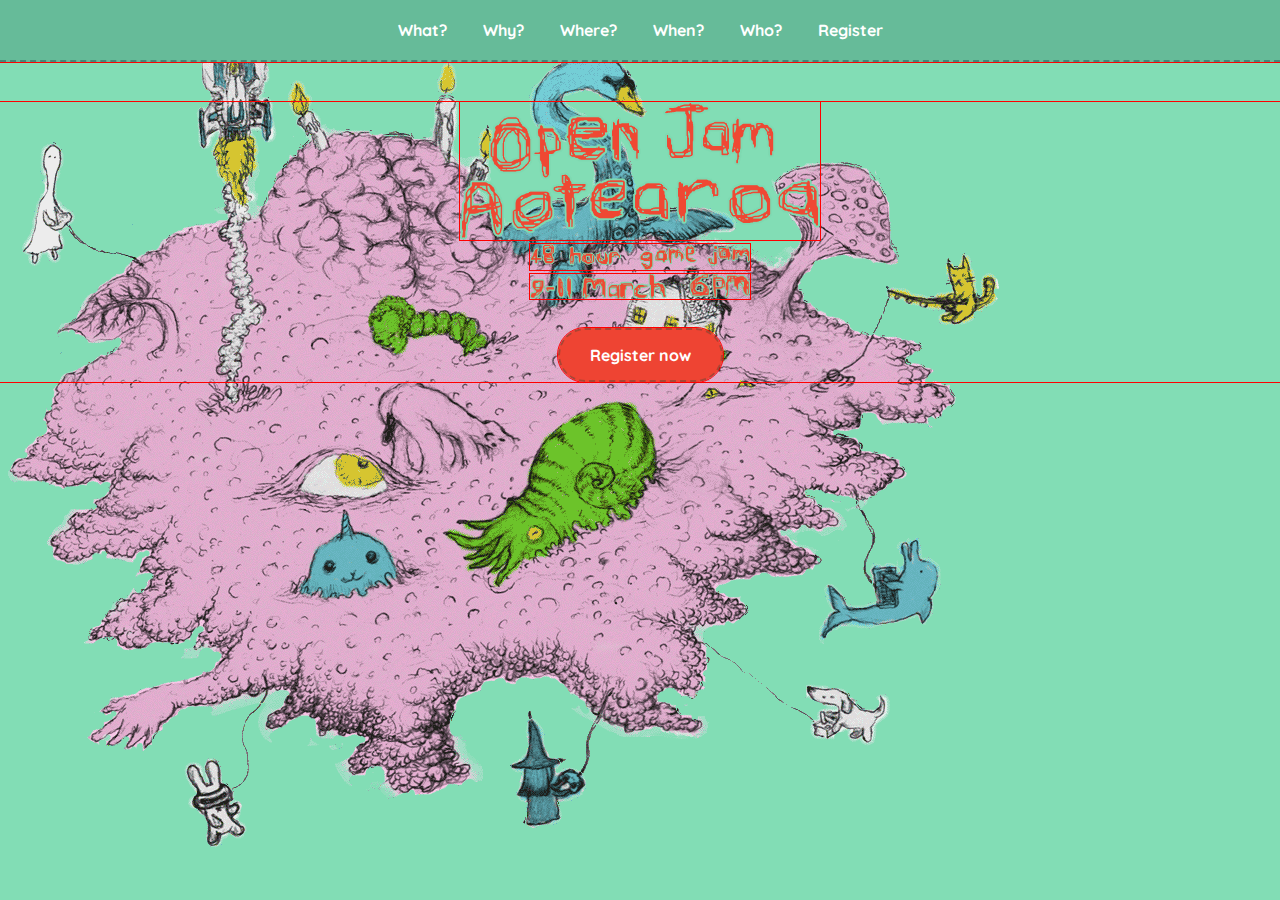
==== week 03/openjam/index.html @ 0de561f1 "Updates" ====
<!DOCTYPE html>

<html lang="en">

<head>
    <meta charset="utf-8">
    <title>Open Jam Aotearoa - March 9-11</title>
    <meta name="description" content="A 48 hour game jam at Massey University College of Creative Arts">
    <link rel="stylesheet" href="screen.css" />
</head>

<body>

    <div id="nav">
        What?
        Why?
        Where?
        When?
        Who?
        Register
    </div>

    <div id="header">
        <img id="logo" src="img/logo.gif" />
        <br />
        <img id="description" src="img/48_hour_game_jam.gif" />
        <br />
        <img id="date" src="img/date.gif" />
        <br />
        <div class="register_btn">Register now</div>
    </div>
<!--
        <h1>What?</h1>
        <p>
            Open Jam Aotearoa is a 48 hour game jam. Turn up with your own device, hang out with cool peeps, and make an awesome game &ndash; even if you have never made a game before but love the idea!
        </p>
        <p>
            There will be enough power points and WiFi available and we will provide snacks (and soup!) each day. We will have a networked harddrive on-site for participants to openly share assets created during the jam. We'd love to see some weird cross-pollination of game art/code/audio/etc. between games.
        </p>
        <p>
            It will be $20 cash on the Friday to participate in the jam (the money will all go to food and paying the poster designer).
        </p>
        <h2>Sponsors</h2>
        <p id="sponsor_logos">
            <img src="img/massey.svg" />
            <img src="img/oracle.svg" />
        </p>
    </div>

    <div id="why">
        <h1>Why?</h1>
        <p>
            A game jam is a hackathon for video games. It is a gathering of people for the purpose of planning, designing, and creating one or more games within a short span of time, in our case 48 hours. Open Jam Aotearoa aims to stretch the classical definition of video game development towards more artistic and experimental outputs. Addressing a prevalent lack of diversity in the game industry we plan to create an inclusive environment, inviting participants like artists, designers, musicians, storytellers that don't necessarily consider themselves programmers, developers or gamers. On Friday evening we will announce the theme of the jam and participants can spend as much time as they want during the opening hours to work on their game(s), either in a group or by themselves, if they prefer.
        </p>
    </div>

    <div id="where">
        <h1>Where?</h1>
        <p>
            College of Creative Arts<br />
            Massey University, Wellington<br />
            Wallace st. (Entrance C), Mt. Cook<br />
        </p>

    </div>

    <div id="when">
        <h1>When?</h1>
        <h2>Fri Mar 9, 6 PM &ndash; Sun Mar 11, 8 PM</h2>

        <h3>Friday</h3>
        <ul>
            <li><b>6.00 PM</b> &ndash; Doors open</li>
            <li><b>6.30 PM</b> &ndash; Theme announcement &amp; Jam Kickoff</li>
            <li><b>1.00 AM</b> (Saturday) &ndash; Vacating the premises and have a good night's sleep</li>
        </ul>

        <h3>Saturday</h3>
        <ul>
            <li><b>8.00 AM</b> &ndash; Doors re-open</li>
            <li><b>1.00 AM</b> (Sunday) &ndash; Vacating the premises and have a good night's sleep</li>
        </ul>

        <h3>Sunday</h3>
        <ul>
            <li><b>8.00 AM</b> &ndash; Doors re-open</li>
            <li><b>6.30 PM</b> &ndash; Jam ends</li>
            <li><b>7.00 PM</b> &ndash; Gameplay</li>
            <li><b>8.00 PM</b> &ndash; Prizes &amp; Wrap-Up</li>
        </ul>
    </div>

    <div id="who">
        <h1>Who?</h1>
        <p>
            Open Jam Aotearoa aims to be an open event for participants from all backgrounds and skill levels who are keen to spend a weekend together with like-minded creative people to develop games. We are especially inviting people who do not consider themselves traditional game developers and who can bring new perspectives, stories and skills to the jam.
        </p>
        <p>
            Participants do not need to be part of a team to be involved, they can attend and contribute their skills to any other project at the jam freely.
        </p>
    </div>

    <div id="footer">
        <img src="img/icon-twitter.svg" />
        <img src="img/icon-facebook.svg" />
        <img src="img/icon-itch.svg" />
    </div>

</body>

</html>
---- week 03/openjam/screen.css ----
@import url('https://fonts.googleapis.com/css?family=Quicksand:400,700');

*{outline: 1px solid red;}

body {
    background: #82DDB5;
    background-image: url('img/illustration.gif'), url('img.texture.jpg');
    background-repeat: no-repeat, repeat-x;
    background position: center 280px, left top;
    background size: 800px, auto;
    font-family: 'Quicksand', sans-serif;
    margin: 0;
}

#nav {
    background-color: #6B9;
    padding: 20px 0;
    color: #FFF;
    font-weight: bold;
    text-align: center;
    word-spacing: 2em;
    border-bottom: 2px dashed #487;
    
}

#header {
    text-align: center;
    margin-top: 40px;
}

#logo {
    max-width: 360px;
    width: 100%;
}

#description, #date {
    max-width: 220px;
    width:100%;
}

.register_btn {
    background-color: #E43;
    border: 2px dashed #A43;
    border-radius: 2em;
    color: #FFF;
    cursor:pointer;
    display: inline-block;
    font-weight: bold;
    margin-top: 25px;
    padding: 15px 30px;
}

#what {
    background-color: rgba(200,240,220,0.9)
}

#what p {
    width: 100%;
    max-width:600px;
    margin-left: auto;
    margin-right: auto;
}

#what h1 {
    text-align:center;
    padding: 25px 0;
    color:#386;
}
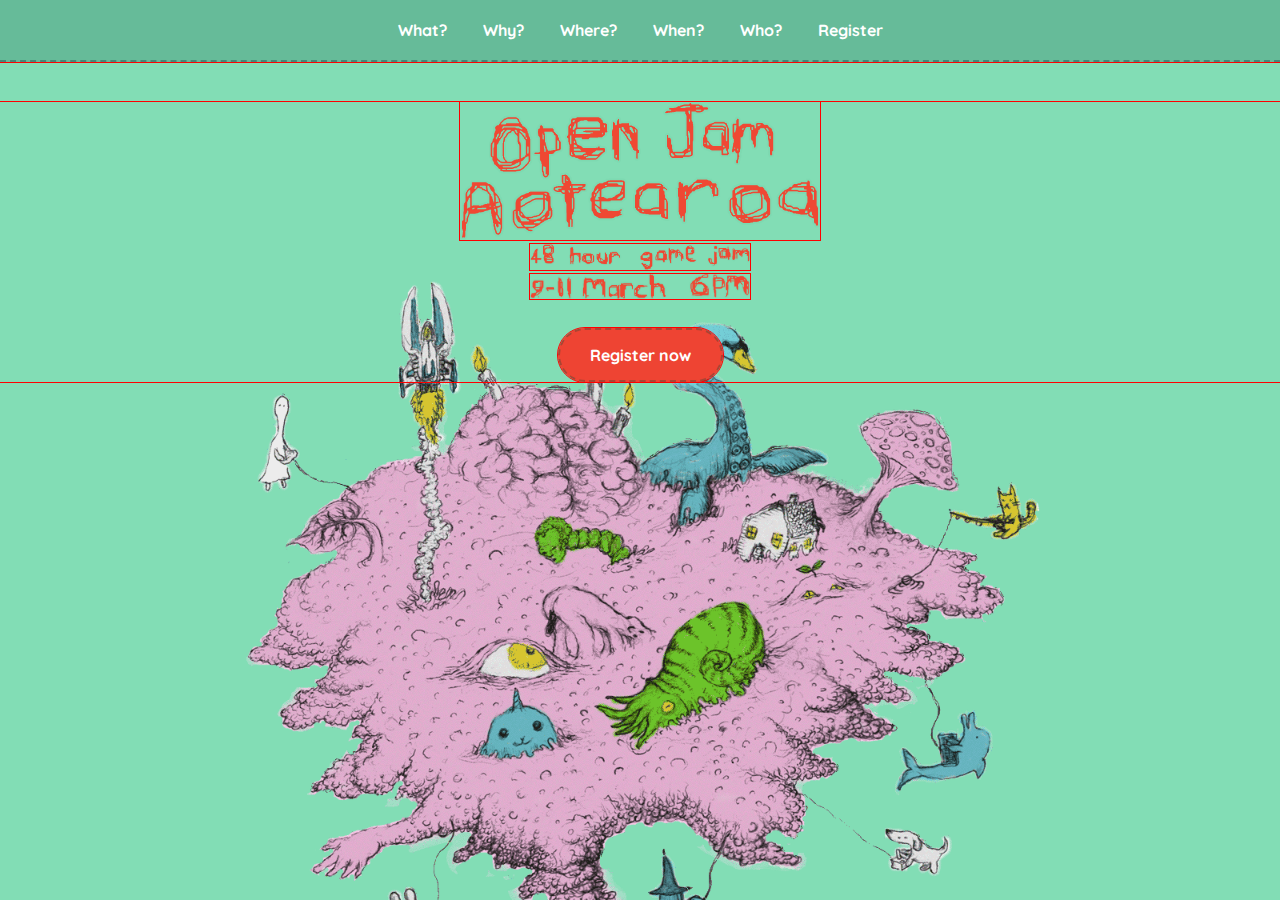
==== commit 2b20984e: "updates" ====
--- a/week 03/openjam/index.html
+++ b/week 03/openjam/index.html
@@ -109,3 +109,4 @@
 </body>
 
 </html>
+-->--- a/week 03/openjam/screen.css
+++ b/week 03/openjam/screen.css
@@ -6,8 +6,8 @@
     background: #82DDB5;
     background-image: url('img/illustration.gif'), url('img.texture.jpg');
     background-repeat: no-repeat, repeat-x;
-    background position: center 280px, left top;
-    background size: 800px, auto;
+    background-position: center 280px, left top;
+    background-size: 800px, auto;
     font-family: 'Quicksand', sans-serif;
     margin: 0;
 }
